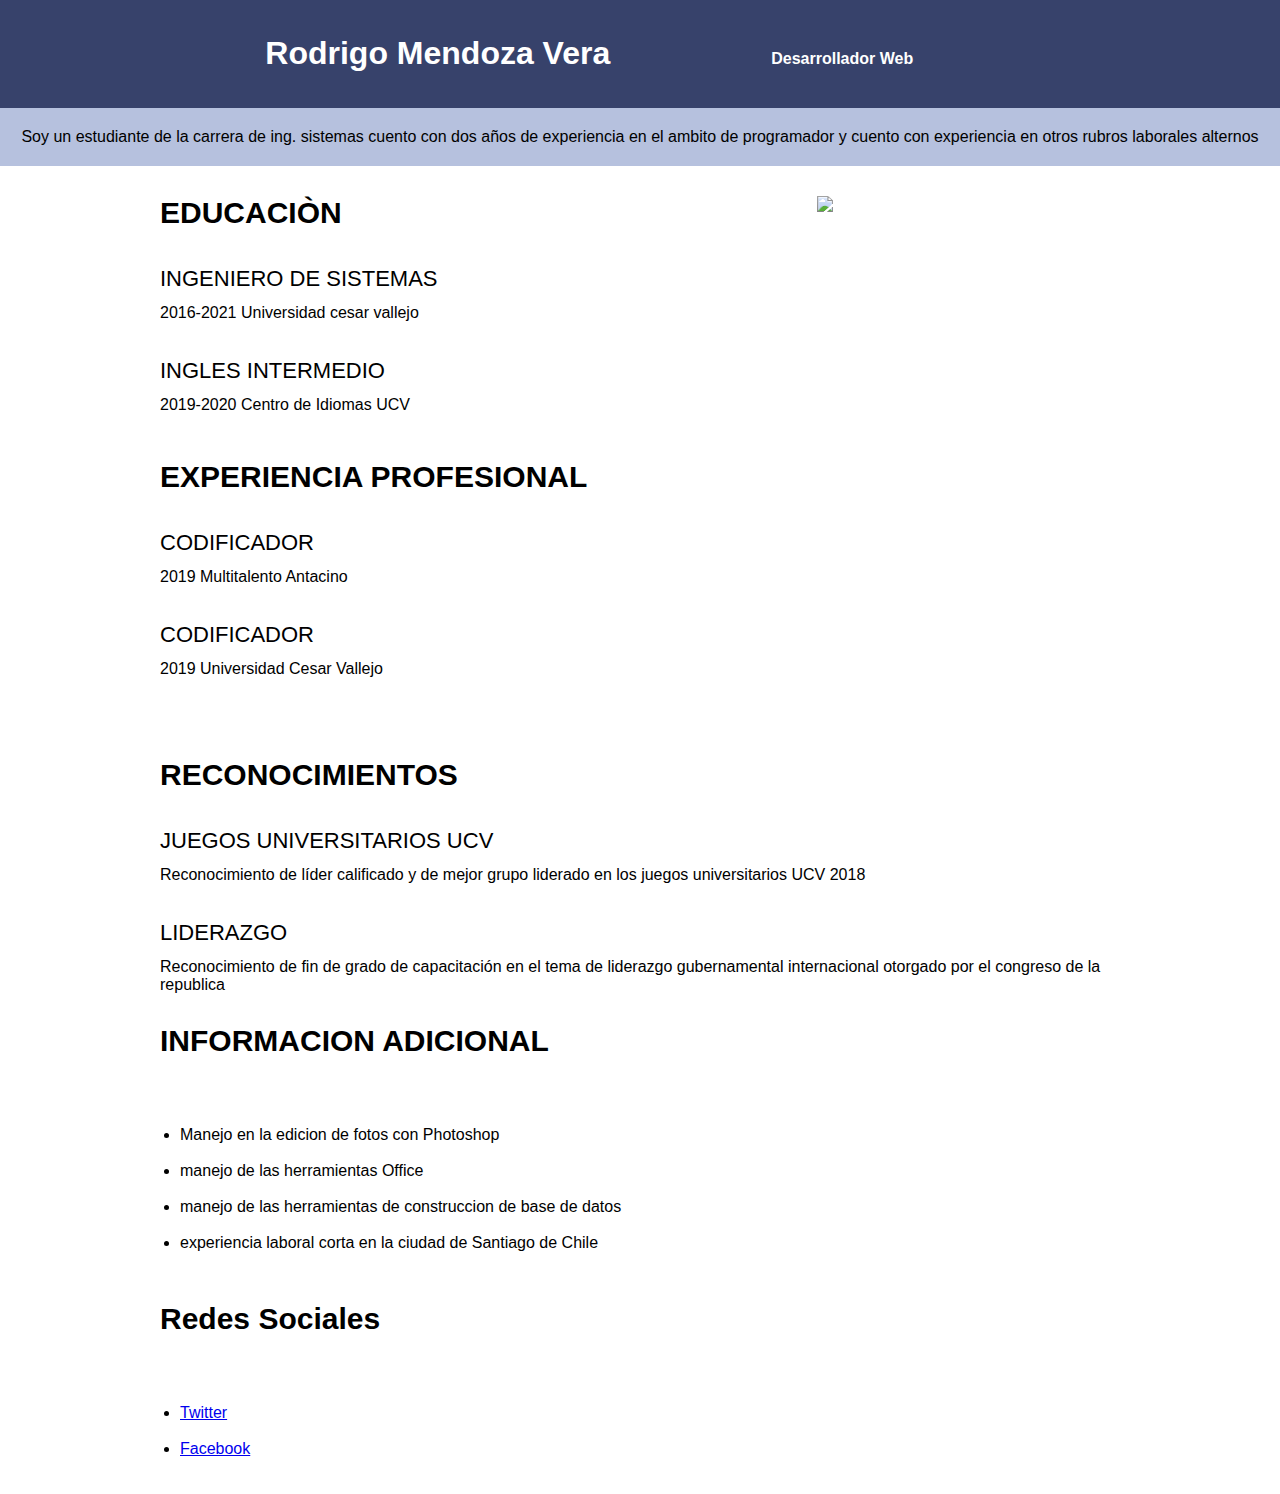
==== hoja/index.html @ bf00576a "nueva web" ====
<!DOCTYPE html>
<html lang="en">
<head>
    <meta charset="UTF-8">
    <meta name="description" content="codificador y desarrollador con mas de dos años de experiencia">
    <title>CV mendoza vera</title>
</head>
<body style="font-family:Arial, Helvetica, sans-serif;margin:0;">
    <header style="background-color:#37426b;color: white;text-align: center;padding:14px;">

        <h1 style="display:inline-block;width:400px;font-weight: 700;">Rodrigo Mendoza Vera</h1>
        <p style="display:inline-block;width:400px;font-weight: 600;">Desarrollador Web</p>
    </header>

    <div style="background-color:#b6c1de;color: black;text-align: center;font-weight: 500;padding:20px;">
        Soy un estudiante de la carrera de ing. sistemas cuento con dos años de experiencia
        en el ambito de programador y cuento con experiencia en otros rubros laborales 
        alternos
    </div>

    <section>
        <div style ="width:960px;margin-right: auto;margin-left: auto;">
            <div>
                <div style="display:inline-block;width:68%; vertical-align: top;">
                <h3 style="font-size:30px;font-weight:700;">EDUCACIÒN</h3>
                <div>
                <dl>
                    <dt style="font-size:22px;text-transform:uppercase;margin-bottom:12px;margin-top:36px;">Ingeniero de sistemas</dt>
                    <dd style="margin:0;">2016-2021 Universidad cesar vallejo</dd>
                    <dt style="font-size:22px;text-transform:uppercase;margin-bottom:12px;margin-top:36px;">INGLES INTERMEDIO</dt>
                    <dd style="margin:0;">2019-2020 Centro de Idiomas UCV</dd>
                </dl>
                </div>    
                </div>
                <div style="display:inline-block;width:30%; margin-top: 30px;">
                    <img src="captura.png" width="400">
                </div>
            </div>
            <div style="margin-top:10px;">
                <h3 style="font-size:30px;font-weight:700;">EXPERIENCIA PROFESIONAL</h3>
                <div>
                <dl>
                    <dt style="font-size:22px;text-transform:uppercase;margin-bottom:12px;margin-top:36px;">Codificador</dt>
                    <dd style="margin:0;">2019 Multitalento Antacino</dd>
                    <dt style="font-size:22px;text-transform:uppercase;margin-bottom:12px;margin-top:36px;">Codificador</dt>
                    <dd style="margin:0;">2019 Universidad Cesar Vallejo</dd>
                </dl>
                </div>
            </div>
            <div style="margin-top:80px;">
                <h3 style="font-size:30px;font-weight:700;">RECONOCIMIENTOS</h3>
                <div>
                <dl>
                    <dt style="font-size:22px;text-transform:uppercase;margin-bottom:12px;margin-top:36px;">juegos universitarios UCV</dt>
                    <dd style="margin:0;">Reconocimiento de líder calificado y de mejor grupo liderado en los juegos universitarios UCV 2018</dd>                                               
                    <dt style="font-size:22px;text-transform:uppercase;margin-bottom:12px;margin-top:36px;">Liderazgo</dt>
                    <dd style="margin:0;">Reconocimiento de fin de grado de capacitación en el tema de liderazgo gubernamental internacional otorgado por el
                    congreso de la republica</dd>       
                </dl>
                </div>
            </div>
            <div style="margin-top :70 px;">
                <h3 style="font-size:30px;font-weight:700;">INFORMACION ADICIONAL</h3>
                <ul style="margin-top:30px;padding: 20px;">
                    <li style="margin-top:18px;">Manejo en la edicion de fotos con Photoshop</li>
                    <li style="margin-top:18px;">manejo de las herramientas Office</li>
                    <li style="margin-top:18px;">manejo de las herramientas de construccion de base de datos</li>
                    <li style="margin-top:18px;">experiencia laboral corta en la ciudad de Santiago de Chile</li>
                </ul>
            </div>
            <div style="margin-top :70 px;">
                <h3 style="font-size:30px;font-weight:700;">Redes Sociales</h3>
                <ul style="margin-top:20px;padding: 20px;">
                    <li style="margin-top:18px;">
                    
                    <a href="https://twitter.com/Rodrigo66314046" target="_blank">Twitter</a>
                    </li>
                    <li style="margin-top:18px;">
                        <a href="https://www.facebook.com/favian.mendozavera/" target="_blank">Facebook</a>
                    </li>
                </ul>
            </div>


        </div>
    </section>
</body>
</html>
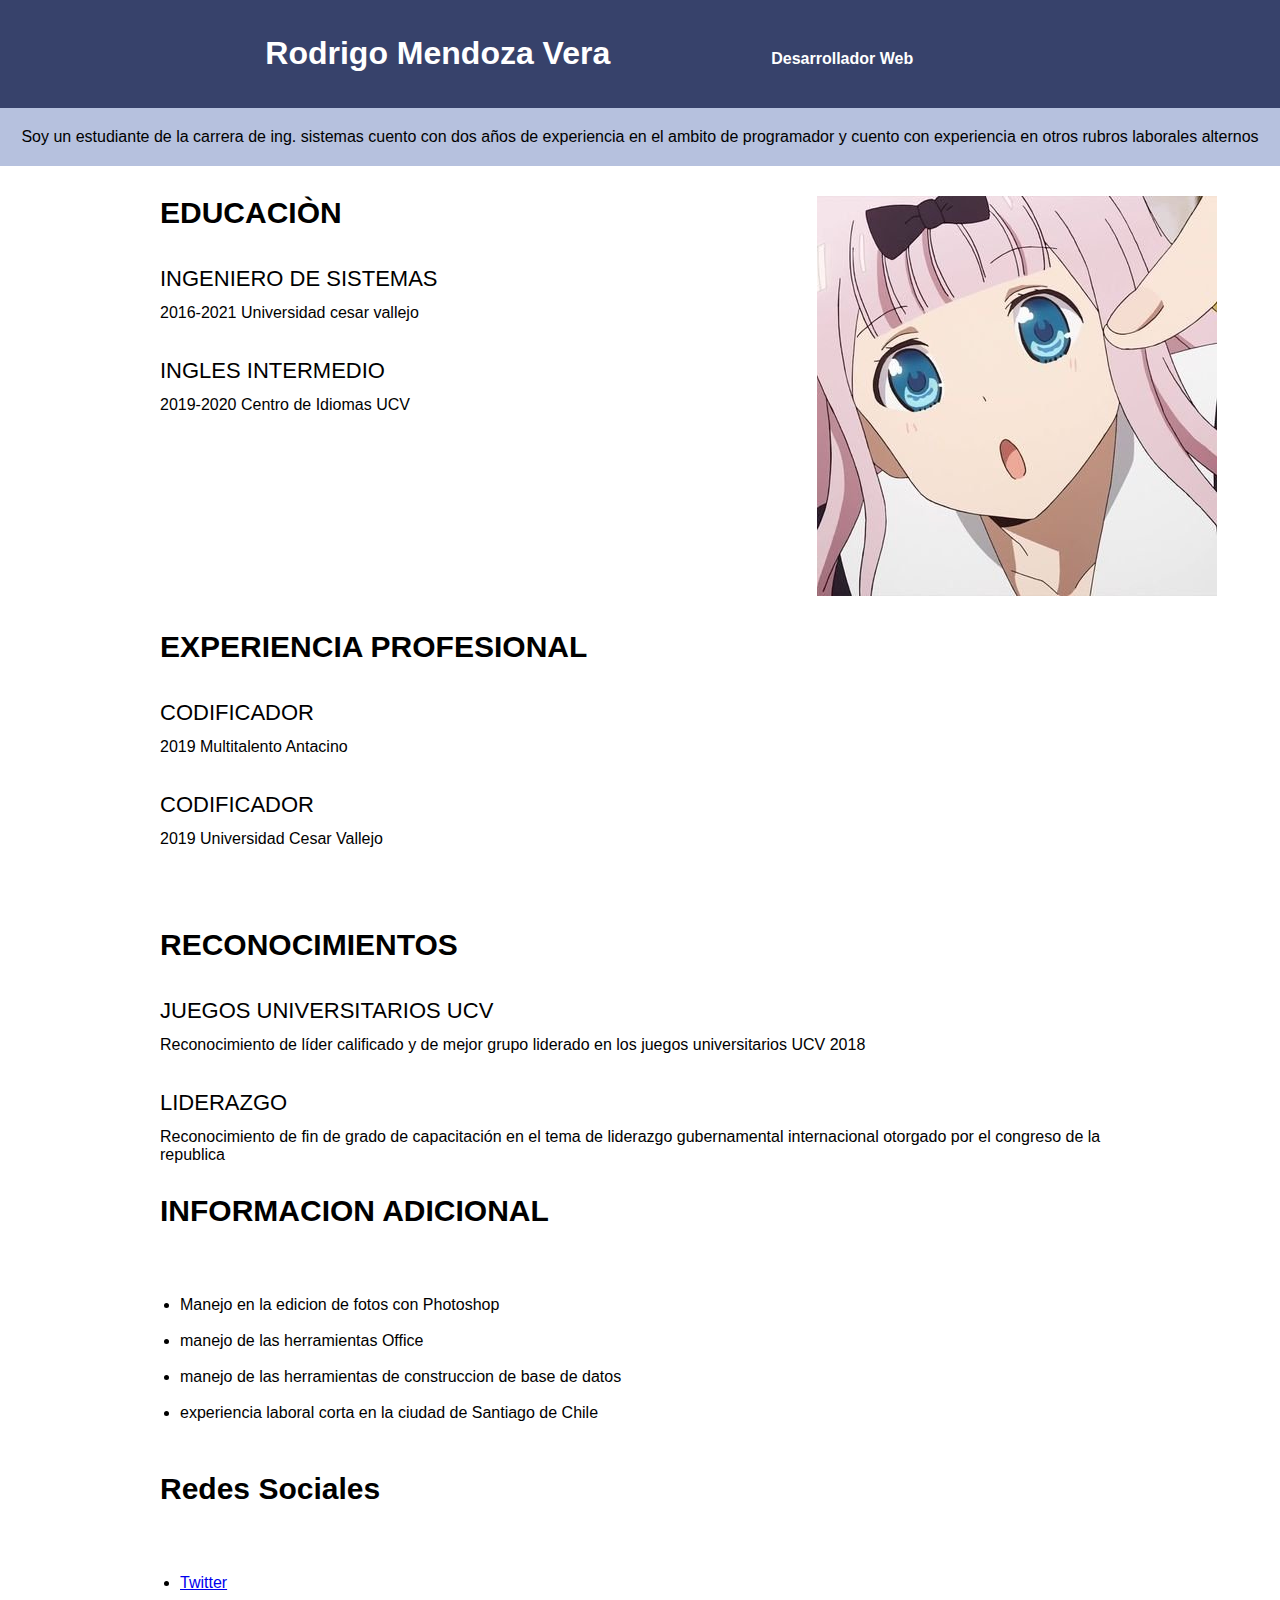
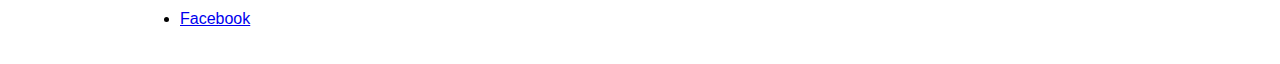
==== commit 08aa41e0: "cambio de foto" ====
--- a/hoja/index.html
+++ b/hoja/index.html
@@ -33,7 +33,7 @@
                 </div>    
                 </div>
                 <div style="display:inline-block;width:30%; margin-top: 30px;">
-                    <img src="captura.png" width="400">
+                    <img src="chika.jpg" width="400">
                 </div>
             </div>
             <div style="margin-top:10px;">
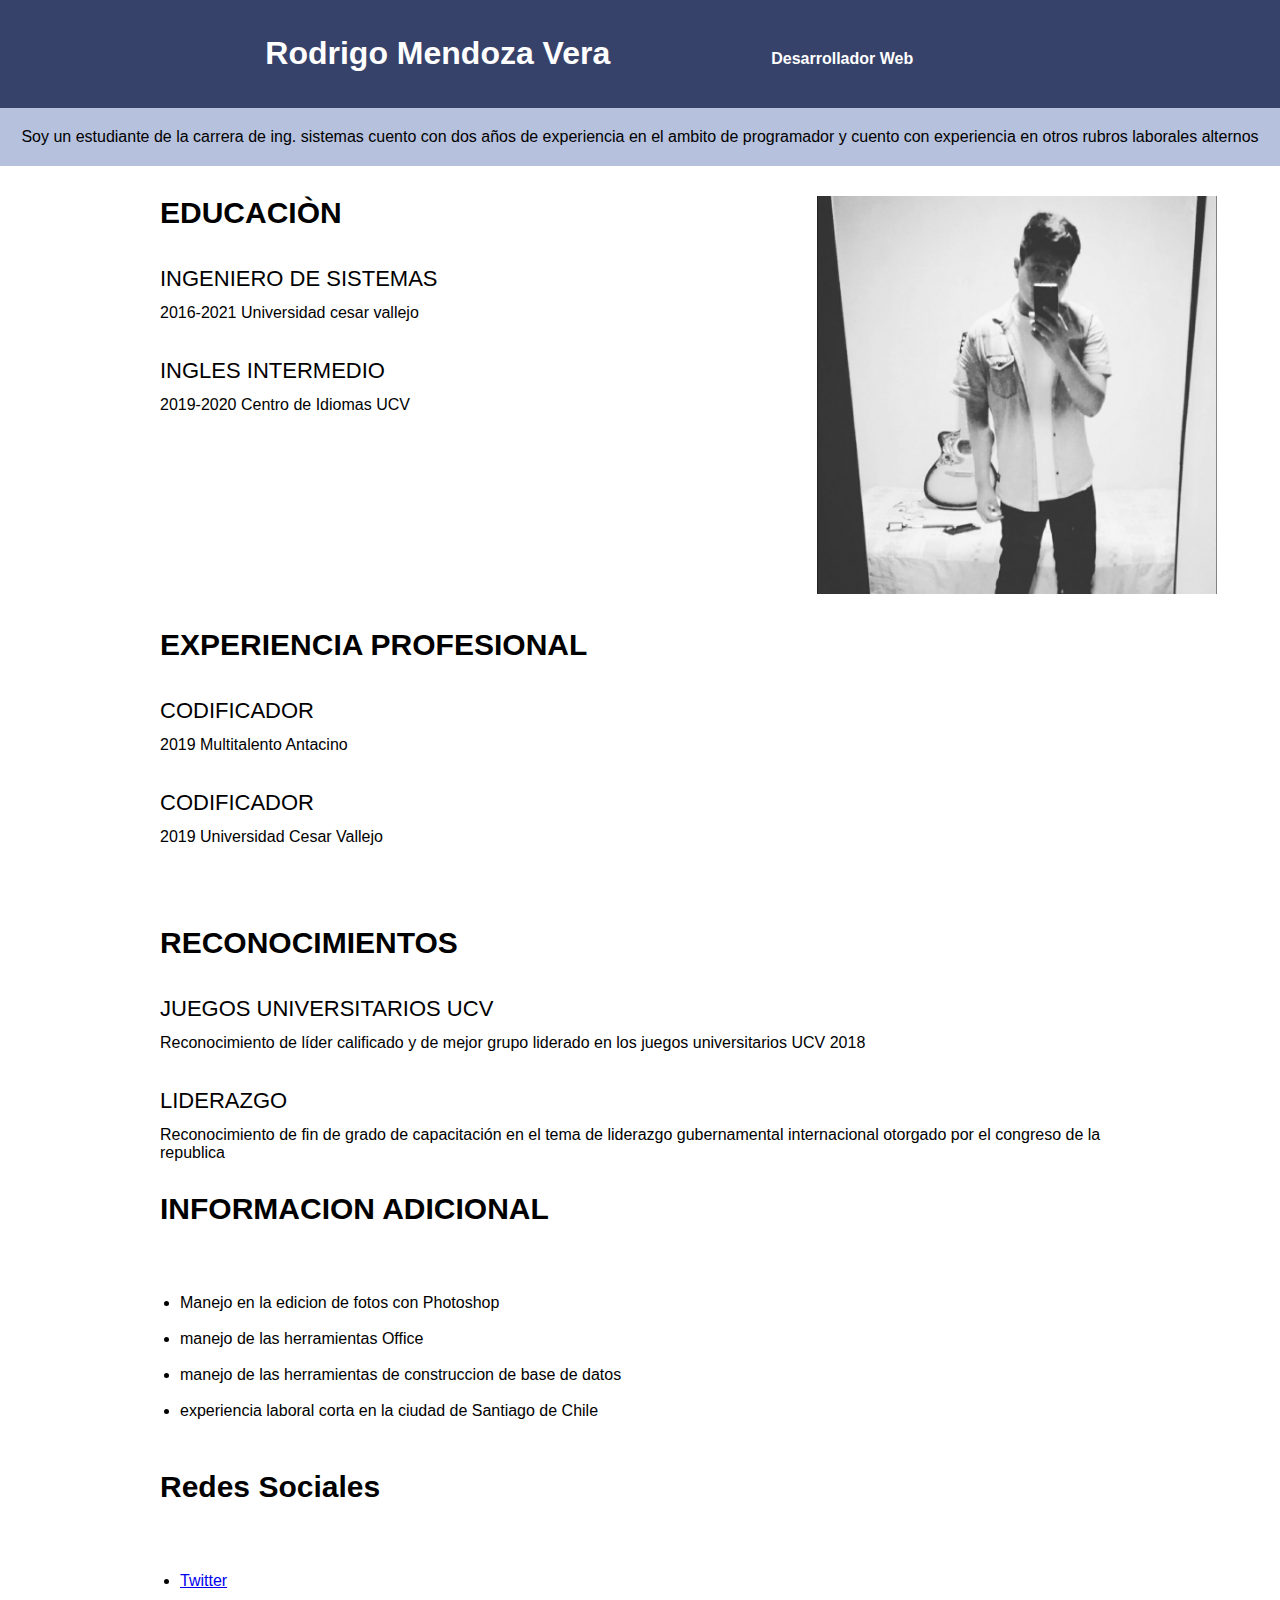
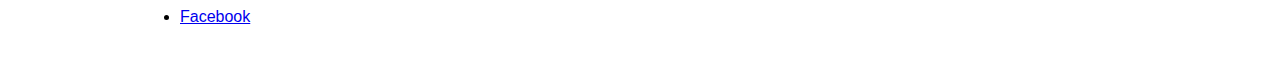
==== commit c4824846: "chika es mejor" ====
--- a/hoja/index.html
+++ b/hoja/index.html
@@ -33,7 +33,7 @@
                 </div>    
                 </div>
                 <div style="display:inline-block;width:30%; margin-top: 30px;">
-                    <img src="chika.jpg" width="400">
+                    <img src="captura.JPG" width="400">
                 </div>
             </div>
             <div style="margin-top:10px;">
